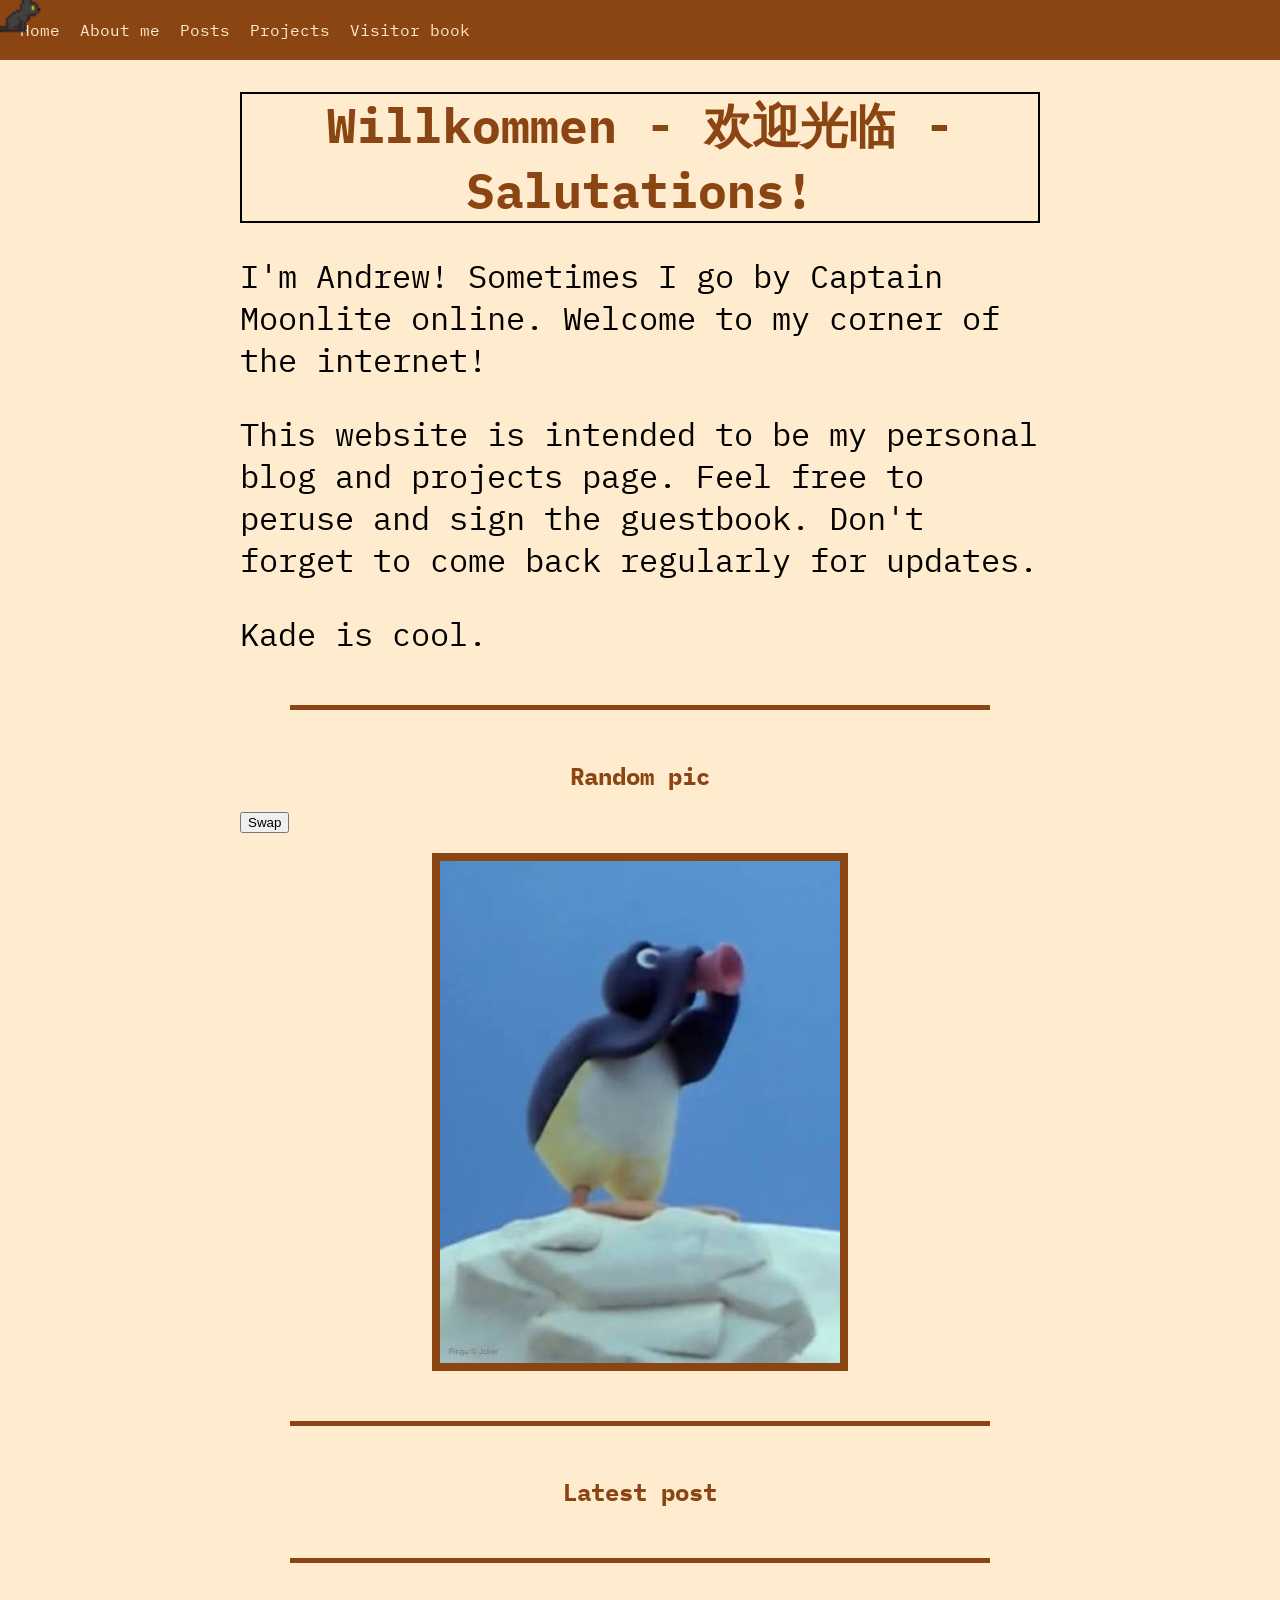
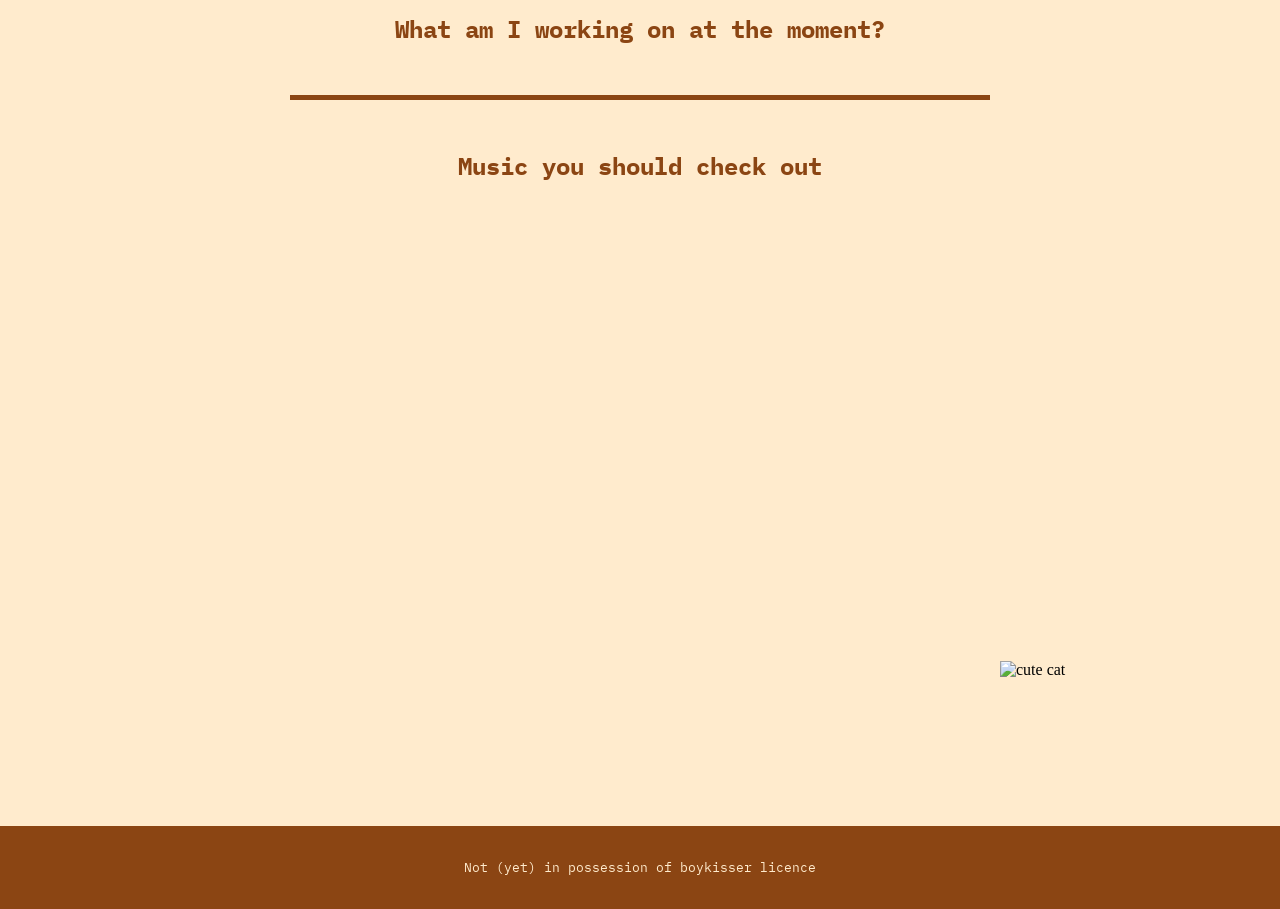
==== index.html @ 73f07436 "got mf to move" ====
<!DOCTYPE html>
<html lang = "en">

<head>
  <title>CML-blog</title>
  <link rel="stylesheet" href="style.css">
  <link rel="preconnect" href="https://fonts.googleapis.com">
  <link rel="preconnect" href="https://fonts.gstatic.com" crossorigin>
  <link href="https://fonts.googleapis.com/css2?family=IBM+Plex+Mono:ital,wght@0,100;0,200;0,300;0,400;0,500;0,600;0,700;1,100;1,200;1,300;1,400;1,500;1,600;1,700&display=swap" rel="stylesheet">
</head> 

<body>
  <header>
    <nav>
      <a href="index.html">Home</a>
      <a href="about.html">About me</a>
      <a href="posts.html">Posts</a>
      <a href="projects.html">Projects</a>
      <a href="visitors.html">Visitor book</a>
    </nav>
  </header>

  <main>
    <h1>Willkommen - 欢迎光临 - Salutations!</h1>

    <p>I'm Andrew! Sometimes I go by Captain Moonlite online. Welcome to my corner of the internet!</p>
    <p>This website is intended to be my personal blog and projects page. Feel free to peruse and sign the guestbook. Don't forget to come back regularly for updates.</p>
    <p>Kade is cool.</p>

    <hr>

    <h2>Random pic</h2>
    <button id="new-pic">Swap</button>
    <img id="random-image" alt="Random Pic" class="big_pic">
    

    <hr>

    <h2>Latest post</h2>

    <div id="cat" alt="hello there"></div>

    <hr>
    
    <h2>What am I working on at the moment?</h2>

    <hr>

    <h2>Music you should check out</h2>
    <iframe data-testid="embed-iframe" style="border-radius:12px" src="https://open.spotify.com/embed/track/08KTQSs3ickNki7FFTb6fY?utm_source=generator&theme=0&si=ThMgI2paSEKgRyddeyBaAw" width="100%" height="152" frameBorder="0" allowfullscreen="" allow="autoplay; clipboard-write; encrypted-media; fullscreen; picture-in-picture" loading="lazy"></iframe>
    <iframe data-testid="embed-iframe" style="border-radius:12px" src="https://open.spotify.com/embed/track/4L9JJmANzaojJeIjfNYqJA?utm_source=generator&theme=0&si=g-Iw7hSBRcuYt2fEe7fiDg" width="100%" height="152" frameBorder="0" allowfullscreen="" allow="autoplay; clipboard-write; encrypted-media; fullscreen; picture-in-picture" loading="lazy"></iframe>
    <iframe data-testid="embed-iframe" style="border-radius:12px" src="https://open.spotify.com/embed/track/3nCutjt9koruIX8363Dvpj?utm_source=generator&theme=0&si=XLEP5j4OSm6X9gjhLWJ27Q" width="100%" height="152" frameBorder="0" allowfullscreen="" allow="autoplay; clipboard-write; encrypted-media; fullscreen; picture-in-picture" loading="lazy"></iframe>
    <iframe data-testid="embed-iframe" style="border-radius:12px" src="https://open.spotify.com/embed/track/4WpmwEdc4RBos8W8icSSxW?utm_source=generator&theme=0&si=FU01-j-SR62F7uinLZ8wJA" width="100%" height="152" frameBorder="0" allowfullscreen="" allow="autoplay; clipboard-write; encrypted-media; fullscreen; picture-in-picture" loading="lazy"></iframe>

    <img id="test_cat" src="images/kade-pfp.jpeg" alt="cute cat">
  
  </main>

  <footer>
    <p>Not (yet) in possession of boykisser licence</p>
  </footer>
  
  <script src="script.js"></script>
  <script src="cat.js"></script>
</body>

</html>
---- style.css ----
:root {
    --background-colour: blanchedalmond;
    --text-colour-heading: #8b4513;
    --font-heading: "IBM Plex Mono", monospace;
}

body {
    background-color: var(--background-colour);
    margin: 0;
}

header {
    background-color: var(--text-colour-heading);
    padding: 20px;
}

nav {
    display: flex;
    gap: 20px;
}

nav a {
    color: var(--background-colour);
    text-decoration: none;
    font-family: var(--font-heading);
}

nav a:hover {
    color: black;
}

main {
    max-width: 800px;
    margin: 0 auto;
    padding: 0 100px;
}

hr {
    border: none;
    border-top: 5px solid var(--text-colour-heading);
    margin: 50px;
}

h1 {
    font-size: 3rem;
    color: var(--text-colour-heading);
    text-align: center;
    font-family: var(--font-heading);
    border: 2px solid black;
}

h2 {
    font-size: 1.5rem;
    color: var(--text-colour-heading);
    text-align: center;
    font-family: var(--font-heading);
}

p {
    font-size: 2rem;
    font-family: var(--font-heading);
}

ul {
    font-size: 1.5rem;
    font-family: var(--font-heading);
}

footer {
    text-align: center;
    background-color: var(--text-colour-heading);
    padding: 20px;
}

footer p {
    font-size: 0.8rem;
    color: var(--background-colour);
}

.big_pic {
    display: block;
    max-width: 400px;
    width: 100%;
    height: auto;
    margin: 20px auto;
    border: 8px solid var(--text-colour-heading);
}

#test_cat {
    position: fixed;
    width: 80px;
    pointer-events: none;
    transform: translate(-50%, -50%);
}

#cat {
    position: fixed;

    width: 32px;
    height: 32px;
    background-image: url(images/cat_frames/black_2.png);
    background-repeat: no-repeat;
    
    transform: scale(2);

    pointer-events: none;
}
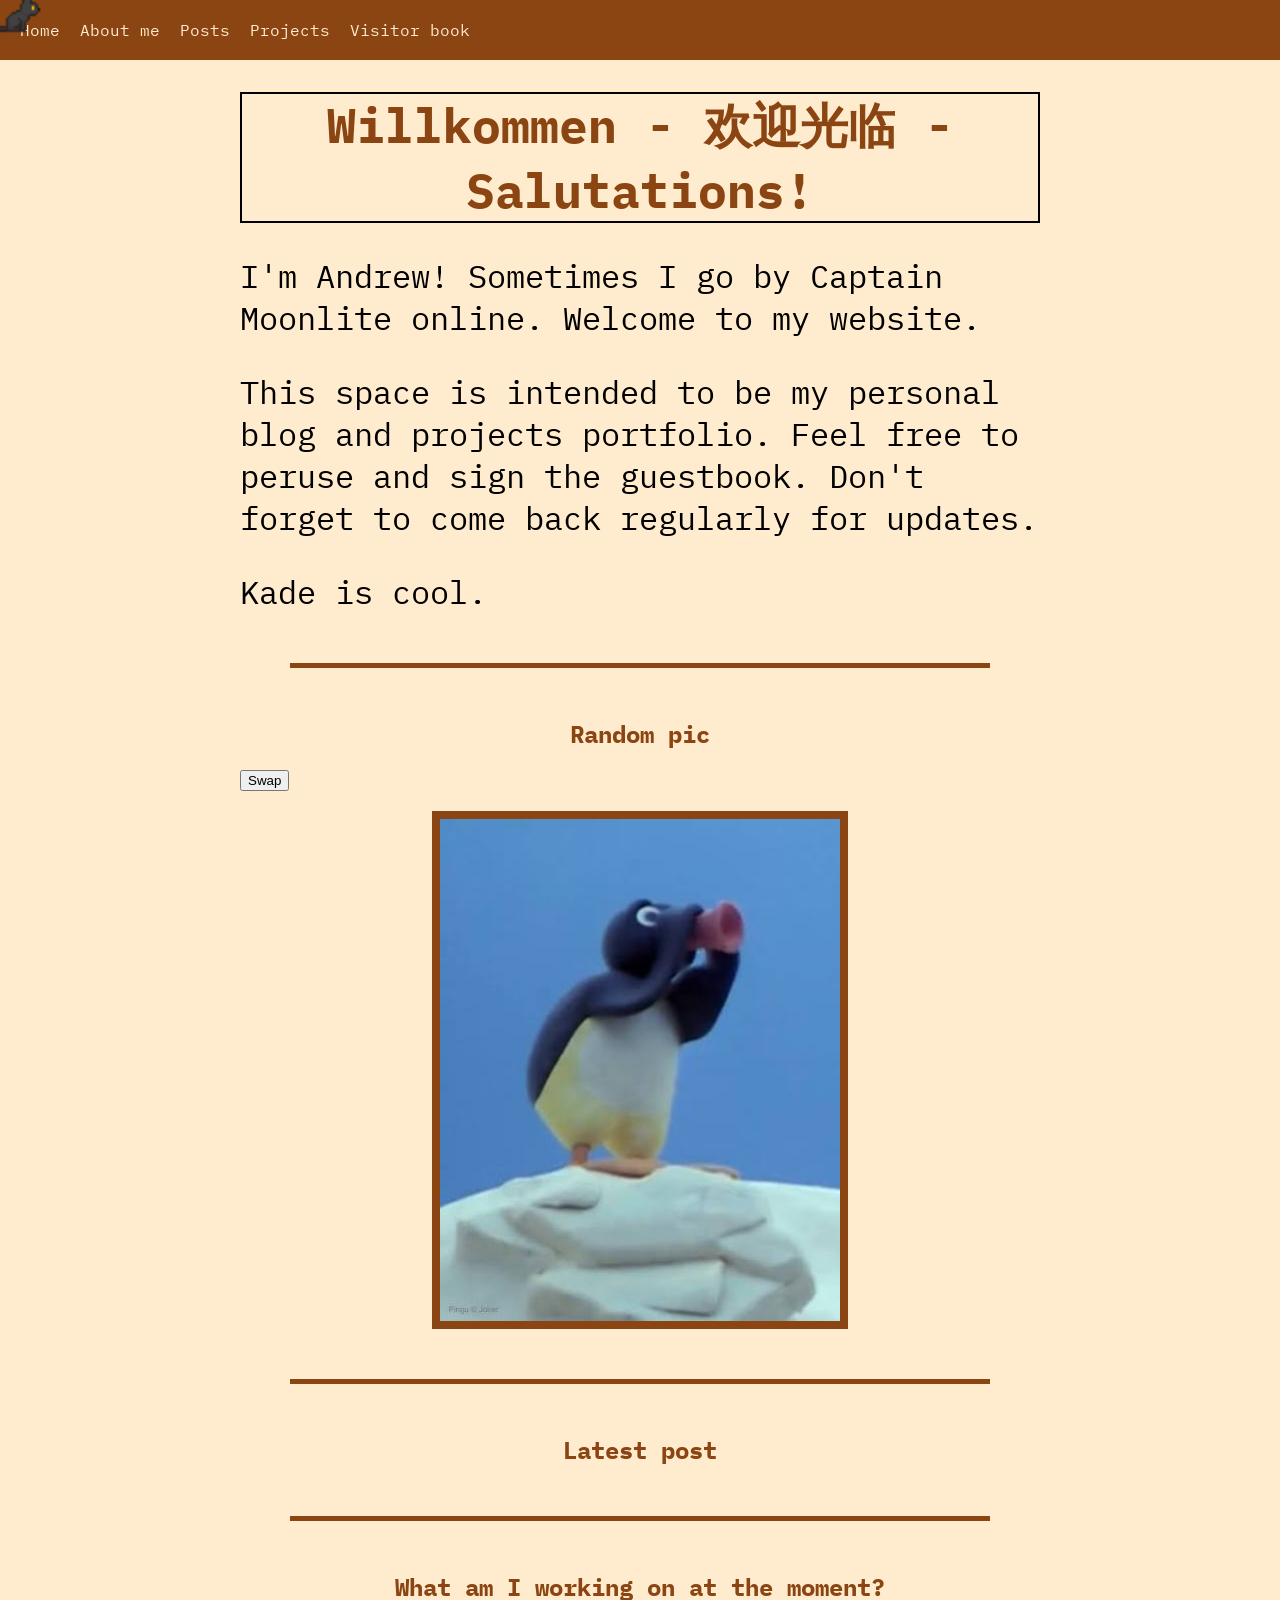
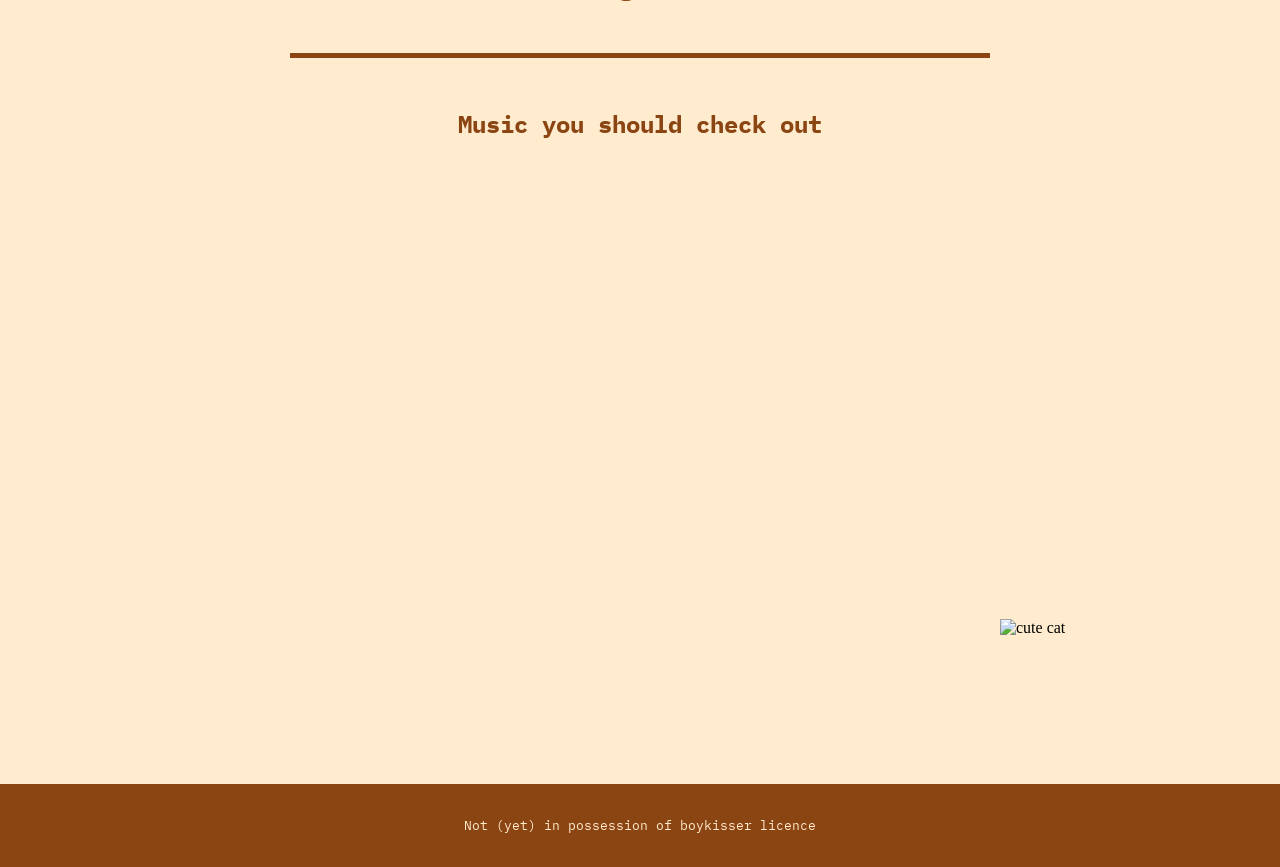
==== commit 3a6a0f1c: "added more random pics" ====
--- a/index.html
+++ b/index.html
@@ -23,8 +23,8 @@
   <main>
     <h1>Willkommen - 欢迎光临 - Salutations!</h1>
 
-    <p>I'm Andrew! Sometimes I go by Captain Moonlite online. Welcome to my corner of the internet!</p>
-    <p>This website is intended to be my personal blog and projects page. Feel free to peruse and sign the guestbook. Don't forget to come back regularly for updates.</p>
+    <p>I'm Andrew! Sometimes I go by Captain Moonlite online. Welcome to my website.</p>
+    <p>This space is intended to be my personal blog and projects portfolio. Feel free to peruse and sign the guestbook. Don't forget to come back regularly for updates.</p>
     <p>Kade is cool.</p>
 
     <hr>
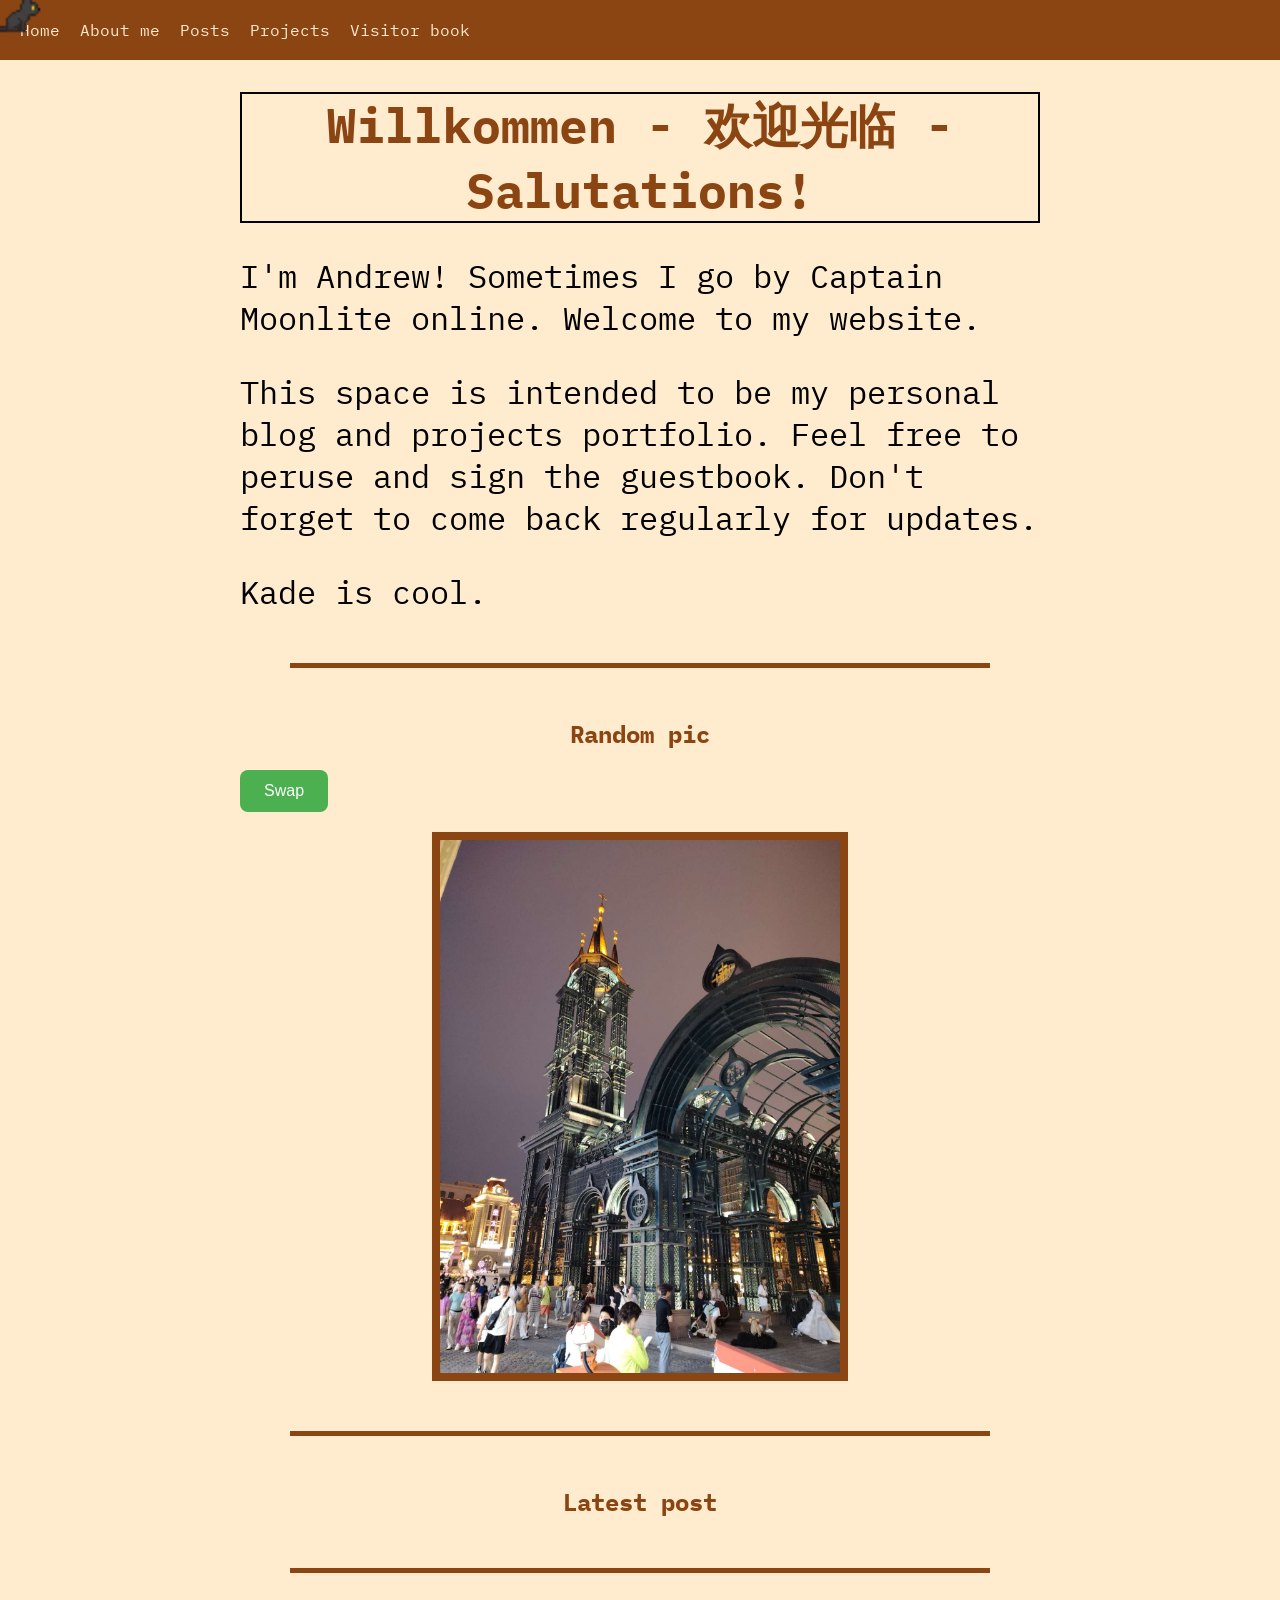
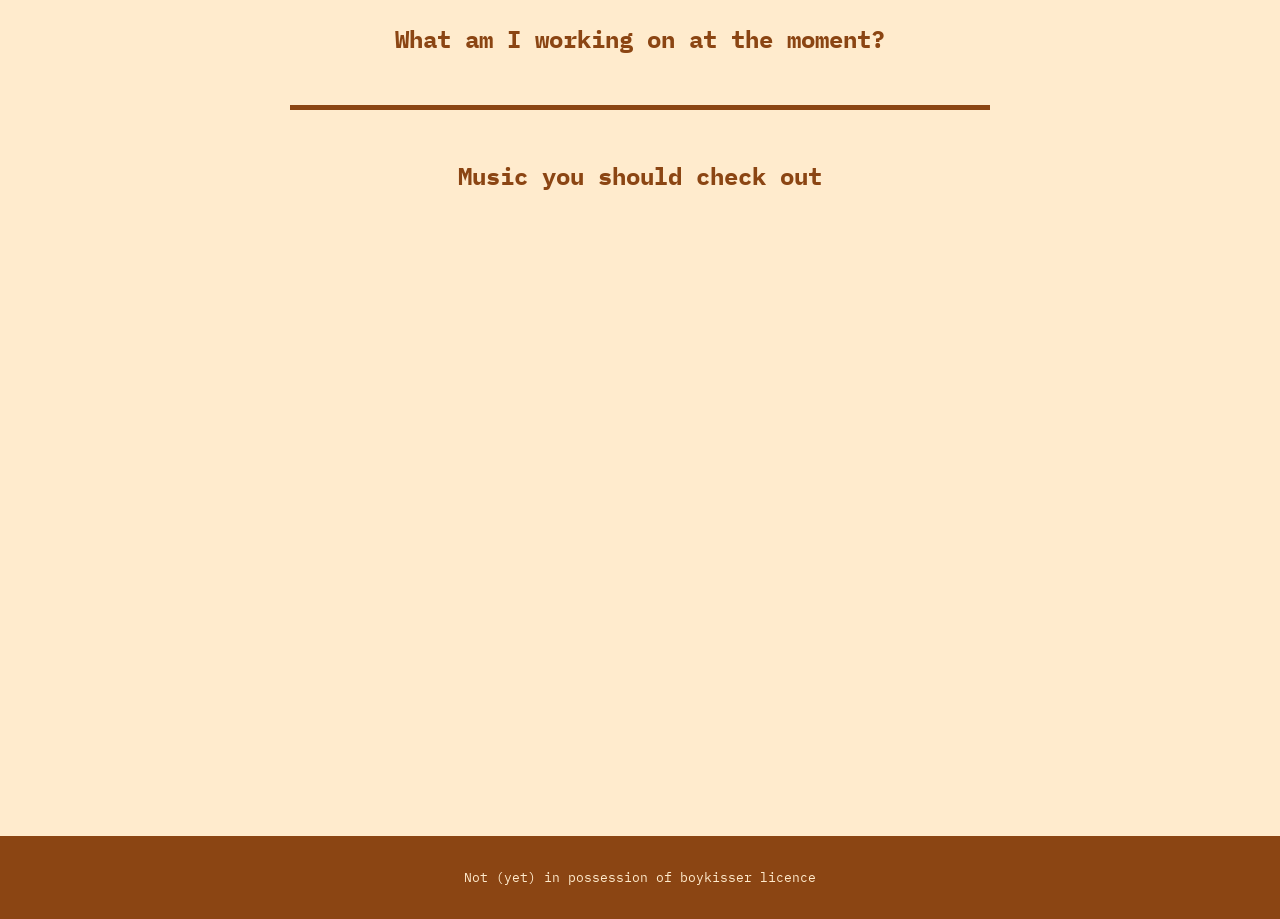
==== commit 7c4d507e: "meoww mrrp" ====
--- a/index.html
+++ b/index.html
@@ -30,15 +30,12 @@
     <hr>
 
     <h2>Random pic</h2>
-    <button id="new-pic">Swap</button>
+    <button id="new-pic" class="btn">Swap</button>
     <img id="random-image" alt="Random Pic" class="big_pic">
-    
 
     <hr>
 
     <h2>Latest post</h2>
-
-    <div id="cat" alt="hello there"></div>
 
     <hr>
     
@@ -51,14 +48,14 @@
     <iframe data-testid="embed-iframe" style="border-radius:12px" src="https://open.spotify.com/embed/track/4L9JJmANzaojJeIjfNYqJA?utm_source=generator&theme=0&si=g-Iw7hSBRcuYt2fEe7fiDg" width="100%" height="152" frameBorder="0" allowfullscreen="" allow="autoplay; clipboard-write; encrypted-media; fullscreen; picture-in-picture" loading="lazy"></iframe>
     <iframe data-testid="embed-iframe" style="border-radius:12px" src="https://open.spotify.com/embed/track/3nCutjt9koruIX8363Dvpj?utm_source=generator&theme=0&si=XLEP5j4OSm6X9gjhLWJ27Q" width="100%" height="152" frameBorder="0" allowfullscreen="" allow="autoplay; clipboard-write; encrypted-media; fullscreen; picture-in-picture" loading="lazy"></iframe>
     <iframe data-testid="embed-iframe" style="border-radius:12px" src="https://open.spotify.com/embed/track/4WpmwEdc4RBos8W8icSSxW?utm_source=generator&theme=0&si=FU01-j-SR62F7uinLZ8wJA" width="100%" height="152" frameBorder="0" allowfullscreen="" allow="autoplay; clipboard-write; encrypted-media; fullscreen; picture-in-picture" loading="lazy"></iframe>
-
-    <img id="test_cat" src="images/kade-pfp.jpeg" alt="cute cat">
   
   </main>
 
   <footer>
     <p>Not (yet) in possession of boykisser licence</p>
   </footer>
+
+  <div id="cat" alt="hello there"></div>
   
   <script src="script.js"></script>
   <script src="cat.js"></script>
--- a/style.css
+++ b/style.css
@@ -77,6 +77,25 @@
     color: var(--background-colour);
 }
 
+.btn {
+  background-color: #4CAF50; /* Green background */
+  color: white;              /* White text */
+  padding: 12px 24px;        /* Space inside the button */
+  border: none;              /* Remove border */
+  border-radius: 8px;        /* Rounded corners */
+  font-size: 16px;
+  cursor: pointer;           /* Hand cursor on hover */
+  transition: background-color 0.3s ease;
+}
+
+.btn:hover {
+  background-color: #45a049; /* Darker green on hover */
+}
+
+.btn:active {
+  transform: scale(0.98);    /* Slight press effect */
+}
+
 .big_pic {
     display: block;
     max-width: 400px;
@@ -100,7 +119,7 @@
     height: 32px;
     background-image: url(images/cat_frames/black_2.png);
     background-repeat: no-repeat;
-    
+
     transform: scale(2);
 
     pointer-events: none;
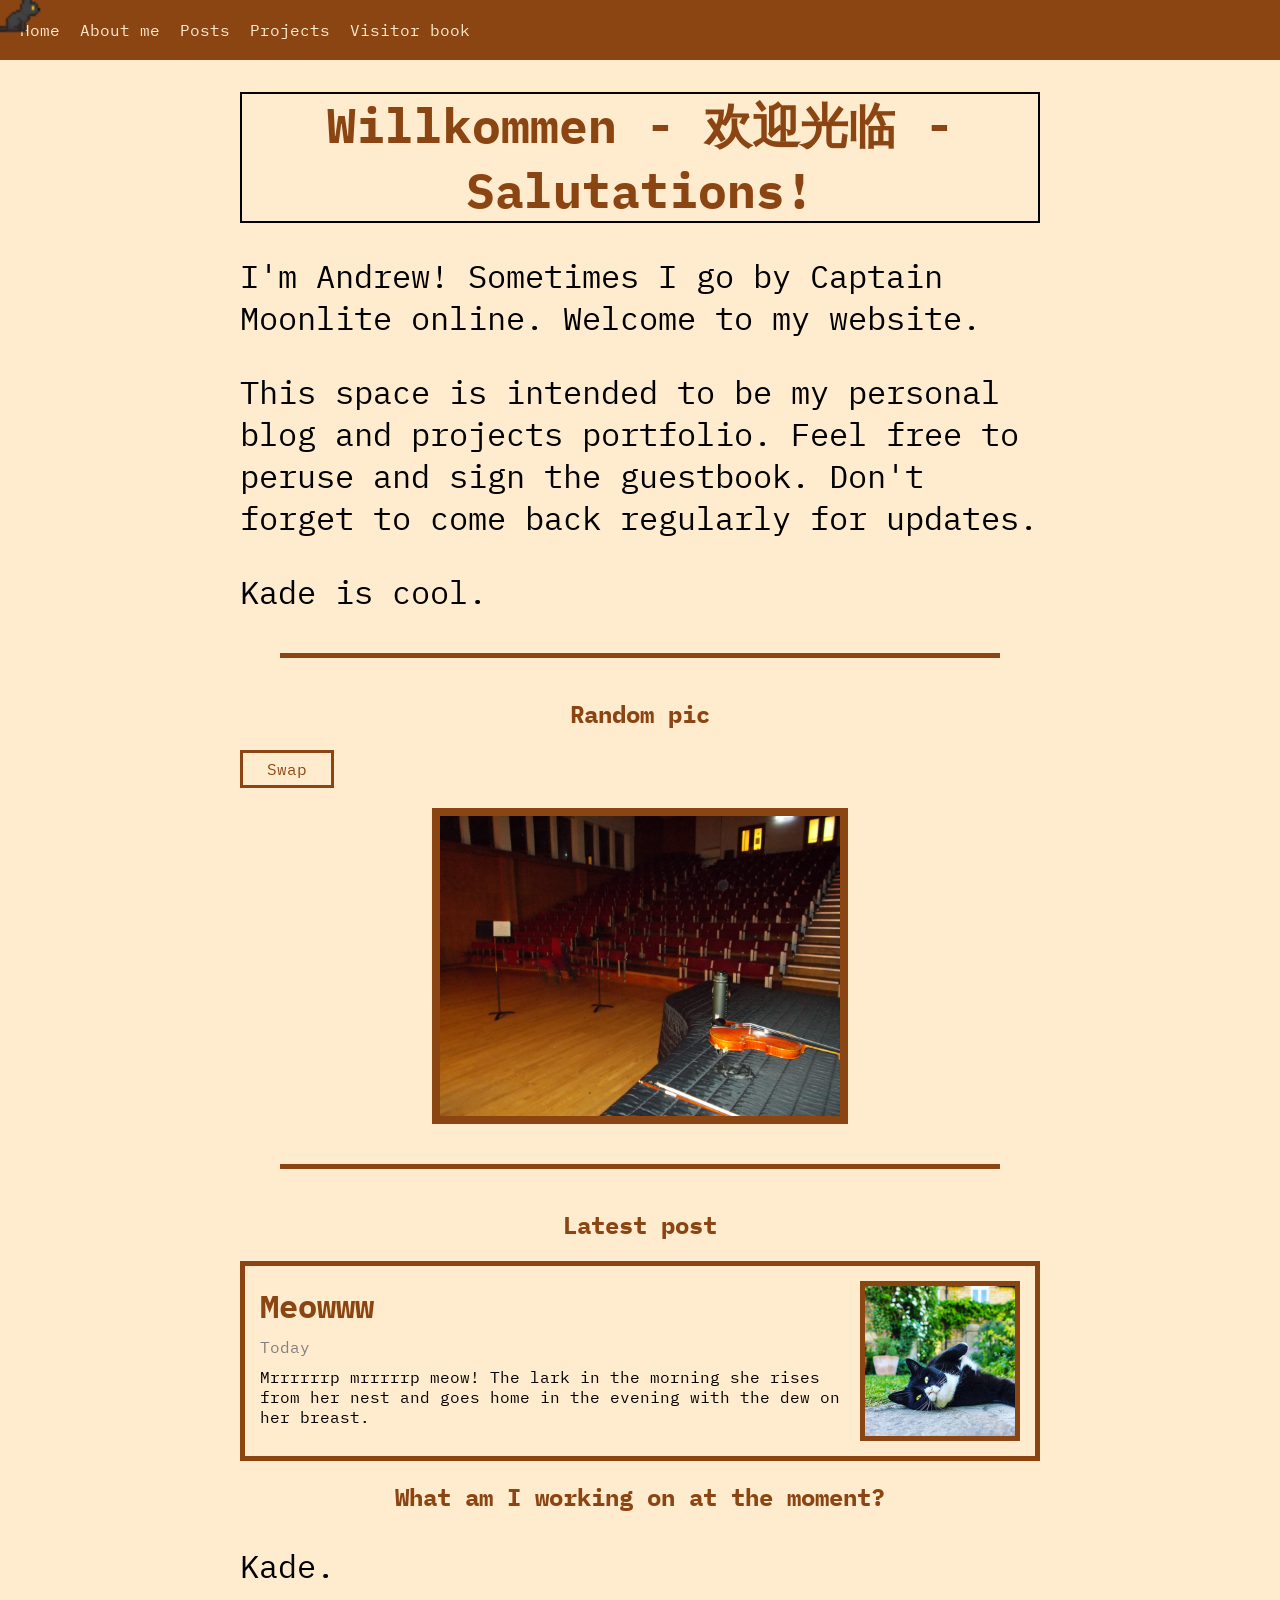
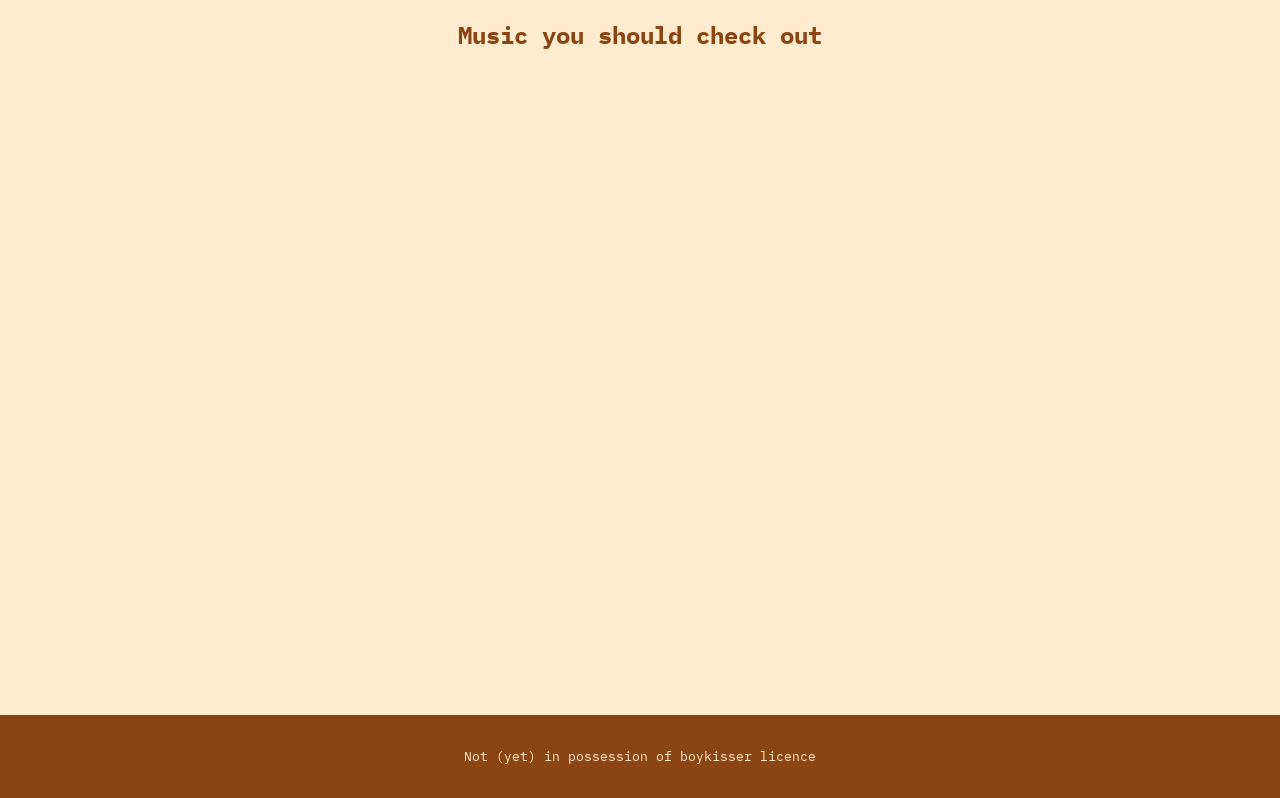
==== commit a1a138d4: "mrrrrp did loads of stuff" ====
--- a/index.html
+++ b/index.html
@@ -37,11 +37,17 @@
 
     <h2>Latest post</h2>
 
-    <hr>
+    <a href="https://www.youtube.com/watch?v=xvFZjo5PgG0" class="post-thumbnail">
+      <div>
+          <h2>Meowww</h2>
+          <p class="date">Today</p>
+          <p>Mrrrrrrp mrrrrrp meow! The lark in the morning she rises from her nest and goes home in the evening with the dew on her breast.</p>
+      </div>
+      <img src="images/thumbnails/image.png" alt="mrrp">
+    </a>
     
     <h2>What am I working on at the moment?</h2>
-
-    <hr>
+    <p>Kade.</p>
 
     <h2>Music you should check out</h2>
     <iframe data-testid="embed-iframe" style="border-radius:12px" src="https://open.spotify.com/embed/track/08KTQSs3ickNki7FFTb6fY?utm_source=generator&theme=0&si=ThMgI2paSEKgRyddeyBaAw" width="100%" height="152" frameBorder="0" allowfullscreen="" allow="autoplay; clipboard-write; encrypted-media; fullscreen; picture-in-picture" loading="lazy"></iframe>
--- a/style.css
+++ b/style.css
@@ -1,16 +1,17 @@
 :root {
-    --background-colour: blanchedalmond;
-    --text-colour-heading: #8b4513;
+    --colour-background: blanchedalmond;
+    --colour-highlight: #8b4513;
+    --colour-select: mediumseagreen;
     --font-heading: "IBM Plex Mono", monospace;
 }
 
 body {
-    background-color: var(--background-colour);
+    background-color: var(--colour-background);
     margin: 0;
 }
 
 header {
-    background-color: var(--text-colour-heading);
+    background-color: var(--colour-highlight);
     padding: 20px;
 }
 
@@ -20,13 +21,13 @@
 }
 
 nav a {
-    color: var(--background-colour);
+    color: var(--colour-background);
     text-decoration: none;
     font-family: var(--font-heading);
 }
 
 nav a:hover {
-    color: black;
+    color: var(--colour-select);
 }
 
 main {
@@ -37,13 +38,13 @@
 
 hr {
     border: none;
-    border-top: 5px solid var(--text-colour-heading);
-    margin: 50px;
+    border-top: 5px solid var(--colour-highlight);
+    margin: 40px;
 }
 
 h1 {
     font-size: 3rem;
-    color: var(--text-colour-heading);
+    color: var(--colour-highlight);
     text-align: center;
     font-family: var(--font-heading);
     border: 2px solid black;
@@ -51,9 +52,10 @@
 
 h2 {
     font-size: 1.5rem;
-    color: var(--text-colour-heading);
+    color: var(--colour-highlight);
     text-align: center;
     font-family: var(--font-heading);
+    margin-bottom: 20px;
 }
 
 p {
@@ -68,32 +70,33 @@
 
 footer {
     text-align: center;
-    background-color: var(--text-colour-heading);
+    background-color: var(--colour-highlight);
     padding: 20px;
+    margin-top: 20px;
 }
 
 footer p {
     font-size: 0.8rem;
-    color: var(--background-colour);
+    color: var(--colour-background);
 }
 
 .btn {
-  background-color: #4CAF50; /* Green background */
-  color: white;              /* White text */
-  padding: 12px 24px;        /* Space inside the button */
-  border: none;              /* Remove border */
-  border-radius: 8px;        /* Rounded corners */
-  font-size: 16px;
-  cursor: pointer;           /* Hand cursor on hover */
-  transition: background-color 0.3s ease;
+    background-color: var(--colour-background);
+    color: var(--colour-highlight);
+    padding: 6px 24px;
+    border: 3px solid var(--colour-highlight);
+    font-size: 16px;
+    font-family: var(--font-heading);
+    cursor: pointer;
+    transition: background-color 0.3s ease;
 }
 
 .btn:hover {
-  background-color: #45a049; /* Darker green on hover */
+  background-color: var(--colour-select);
 }
 
 .btn:active {
-  transform: scale(0.98);    /* Slight press effect */
+  transform: scale(0.98);
 }
 
 .big_pic {
@@ -102,14 +105,7 @@
     width: 100%;
     height: auto;
     margin: 20px auto;
-    border: 8px solid var(--text-colour-heading);
-}
-
-#test_cat {
-    position: fixed;
-    width: 80px;
-    pointer-events: none;
-    transform: translate(-50%, -50%);
+    border: 8px solid var(--colour-highlight);
 }
 
 #cat {
@@ -123,4 +119,41 @@
     transform: scale(2);
 
     pointer-events: none;
+}
+
+.post-thumbnail {
+    display: flex;
+    align-items: center;
+    justify-content: space-between;
+
+    border: 5px solid var(--colour-highlight);
+    padding: 15px;
+    margin-bottom: 15px;
+
+    text-decoration: none;
+}
+
+.post-thumbnail img {
+    width: 150px;
+    height: 150px;
+    object-fit: cover;
+
+    border: 5px solid var(--colour-highlight);
+}
+
+.post-thumbnail h2 {
+    font-size: 2rem;
+    text-align: left;
+    margin: 0px;
+}
+
+.post-thumbnail p {
+    font-size: 1rem;
+    color: #000;
+    margin: 10px 0 10px 0;
+}
+
+.post-thumbnail .date {
+    font-size: 1rem;
+    color: gray;
 }
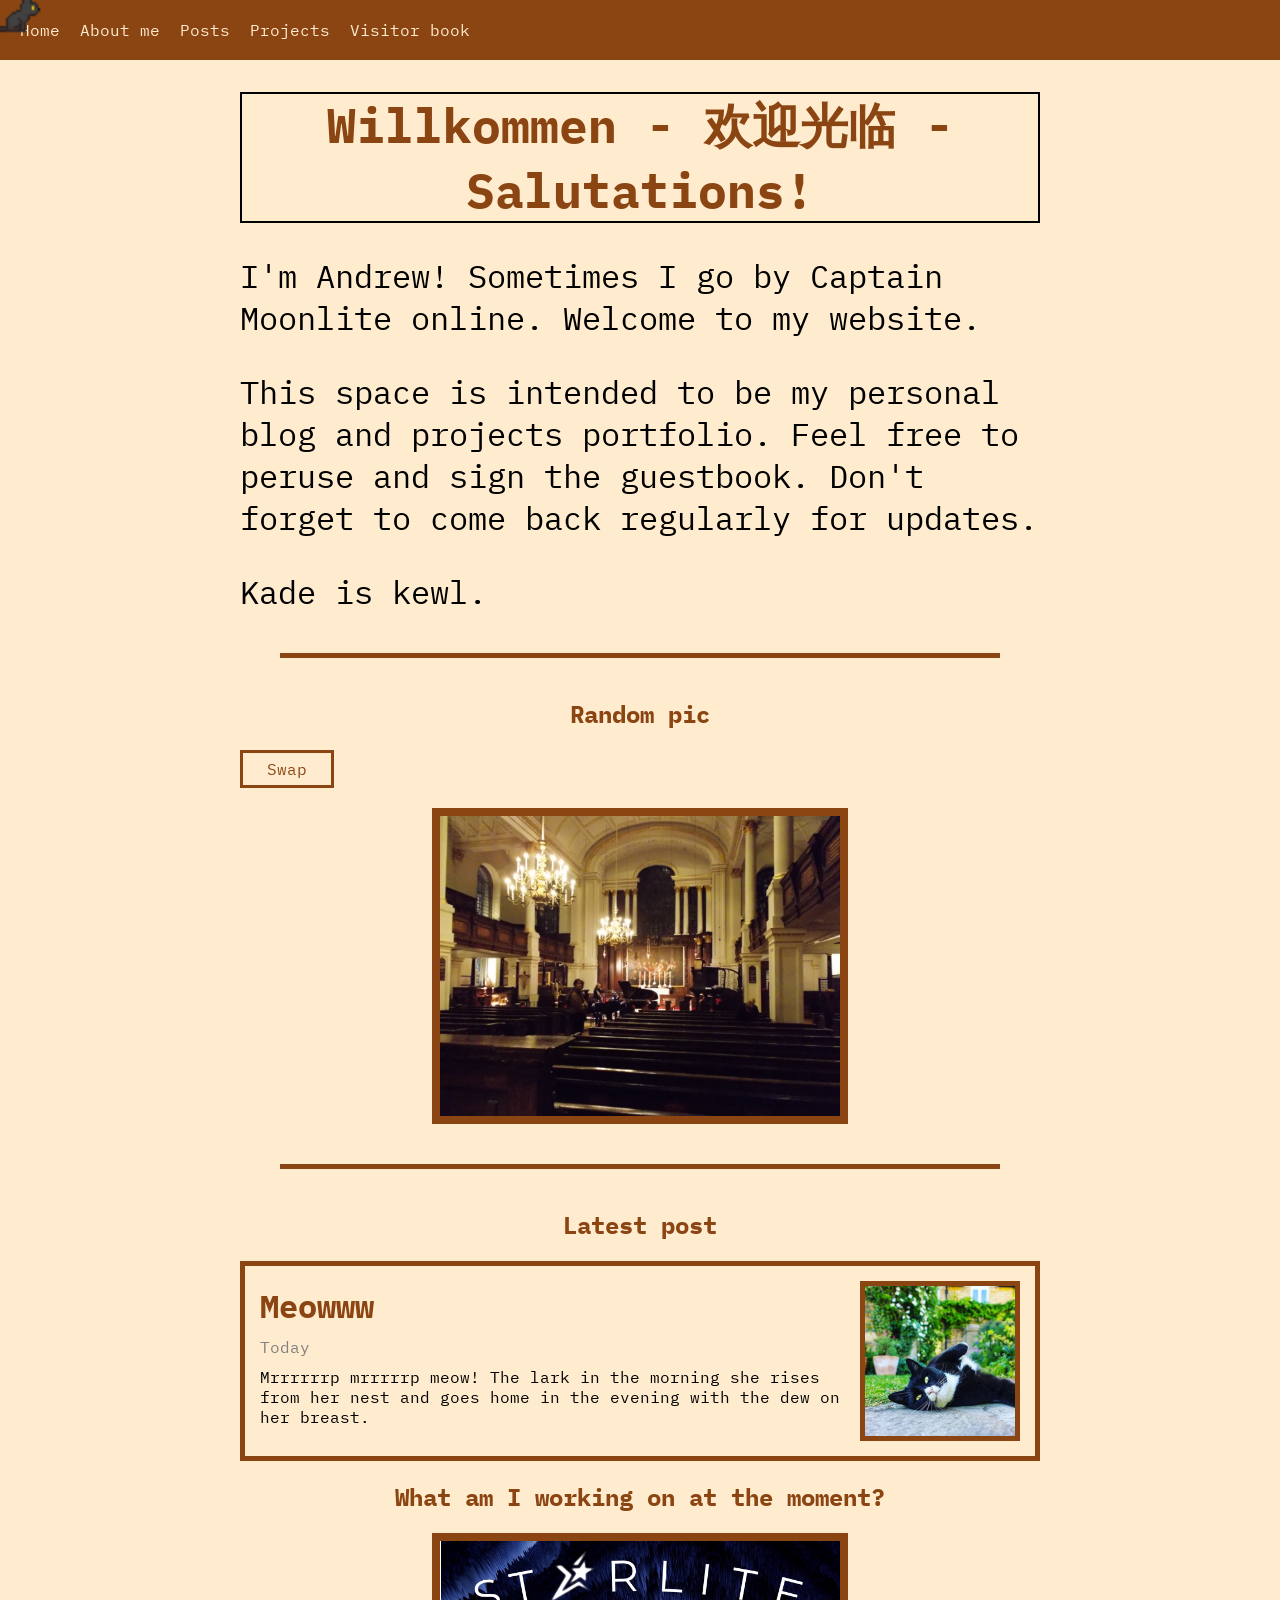
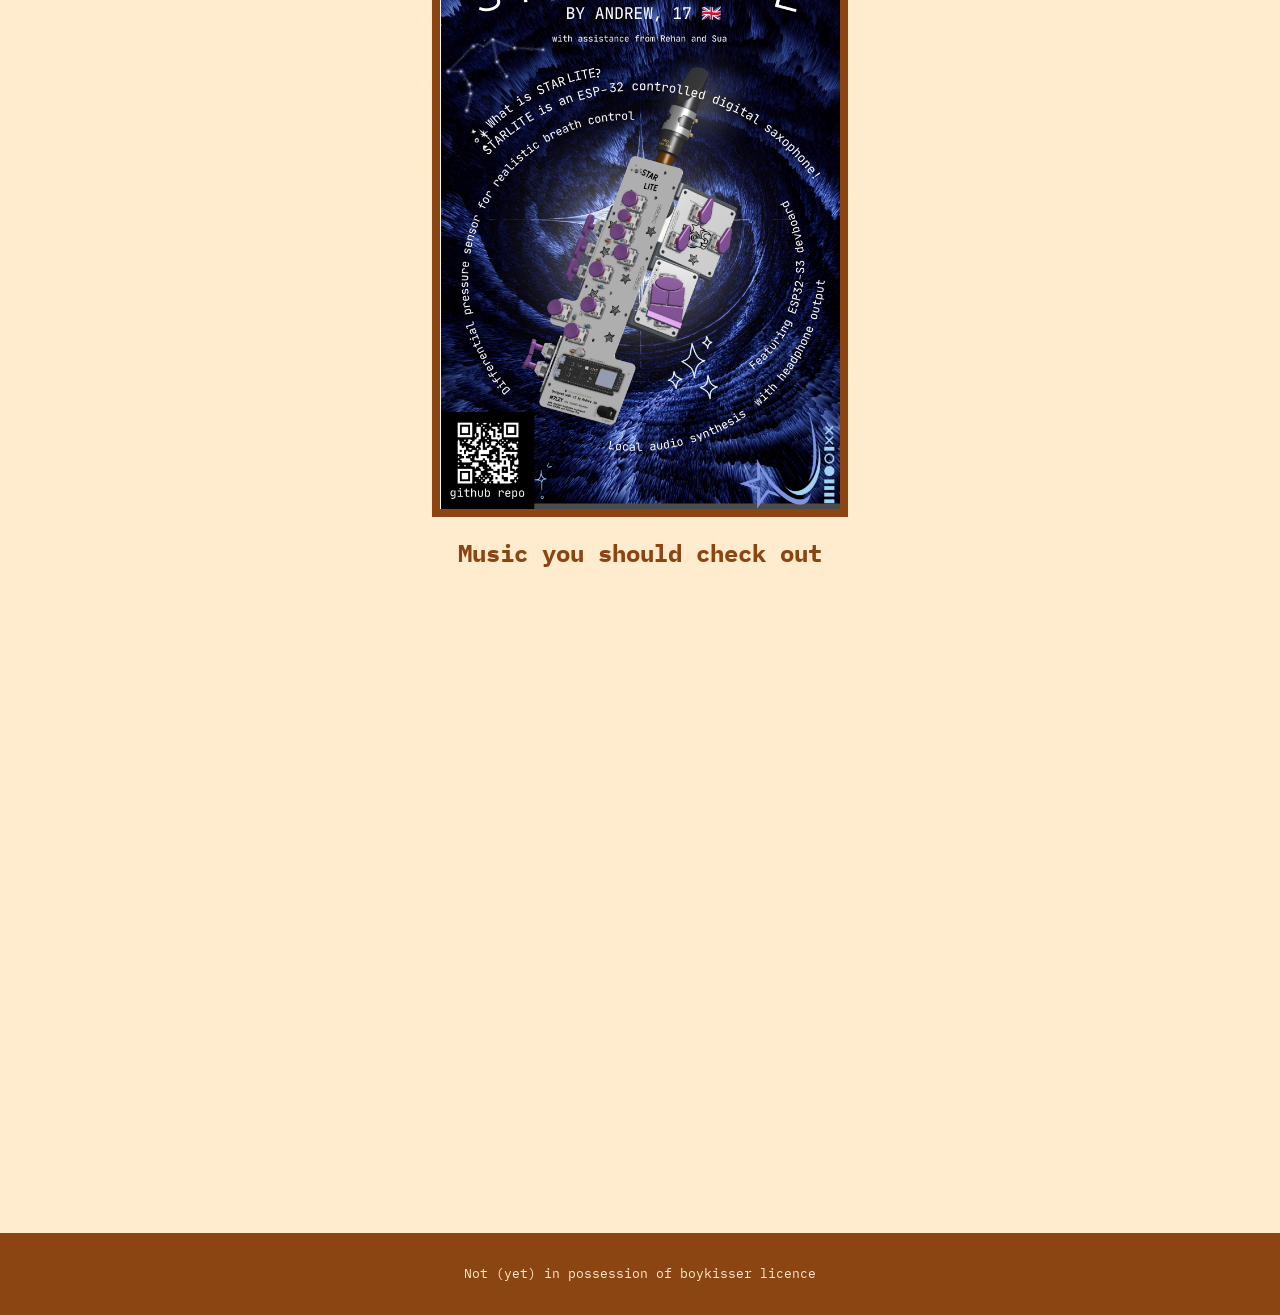
==== commit 0d318763: "very important spelling fix;)" ====
--- a/index.html
+++ b/index.html
@@ -25,7 +25,7 @@
 
     <p>I'm Andrew! Sometimes I go by Captain Moonlite online. Welcome to my website.</p>
     <p>This space is intended to be my personal blog and projects portfolio. Feel free to peruse and sign the guestbook. Don't forget to come back regularly for updates.</p>
-    <p>Kade is cool.</p>
+    <p>Kade is kewl.</p>
 
     <hr>
 
@@ -43,11 +43,11 @@
           <p class="date">Today</p>
           <p>Mrrrrrrp mrrrrrp meow! The lark in the morning she rises from her nest and goes home in the evening with the dew on her breast.</p>
       </div>
-      <img src="images/thumbnails/image.png" alt="mrrp">
+      <img src="images/thumbnails/miau.png" alt="mrrp">
     </a>
     
     <h2>What am I working on at the moment?</h2>
-    <p>Kade.</p>
+    <img src="images/starlite_zine.png" class="big_pic">
 
     <h2>Music you should check out</h2>
     <iframe data-testid="embed-iframe" style="border-radius:12px" src="https://open.spotify.com/embed/track/08KTQSs3ickNki7FFTb6fY?utm_source=generator&theme=0&si=ThMgI2paSEKgRyddeyBaAw" width="100%" height="152" frameBorder="0" allowfullscreen="" allow="autoplay; clipboard-write; encrypted-media; fullscreen; picture-in-picture" loading="lazy"></iframe>
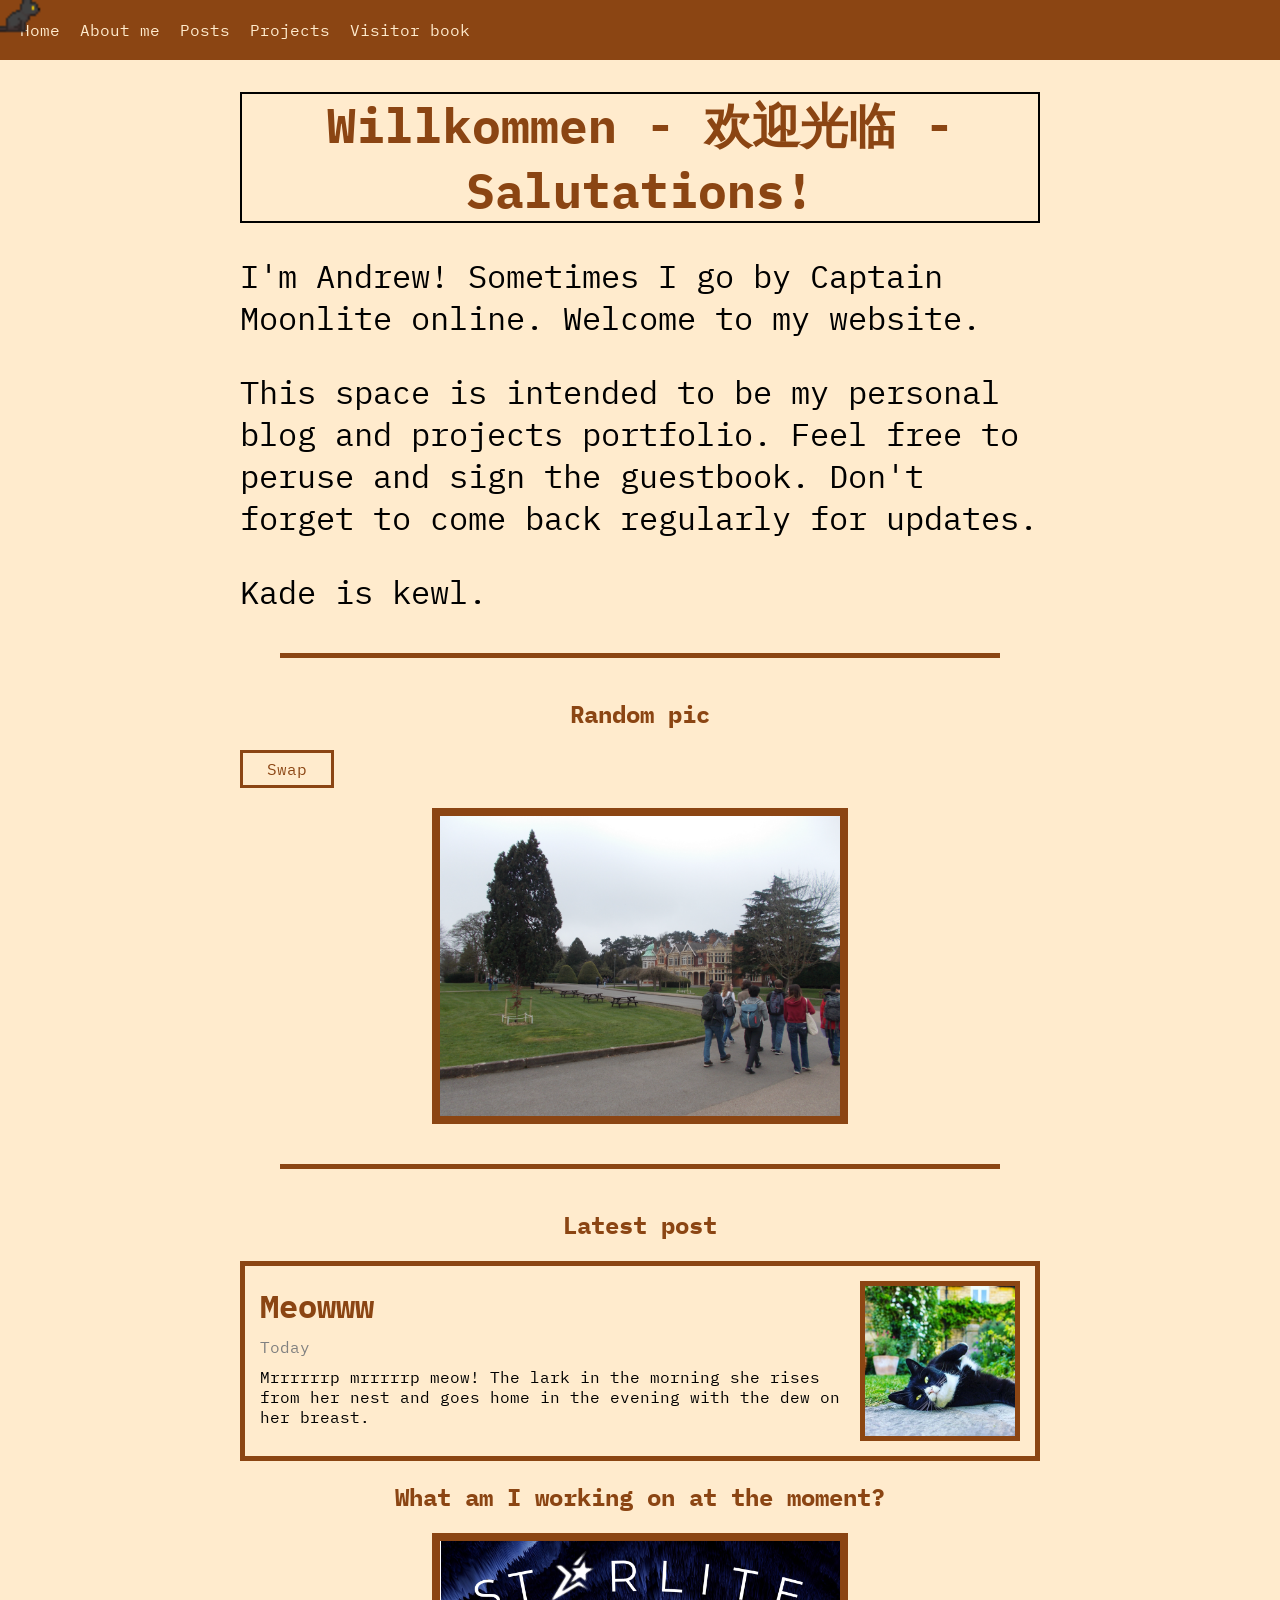
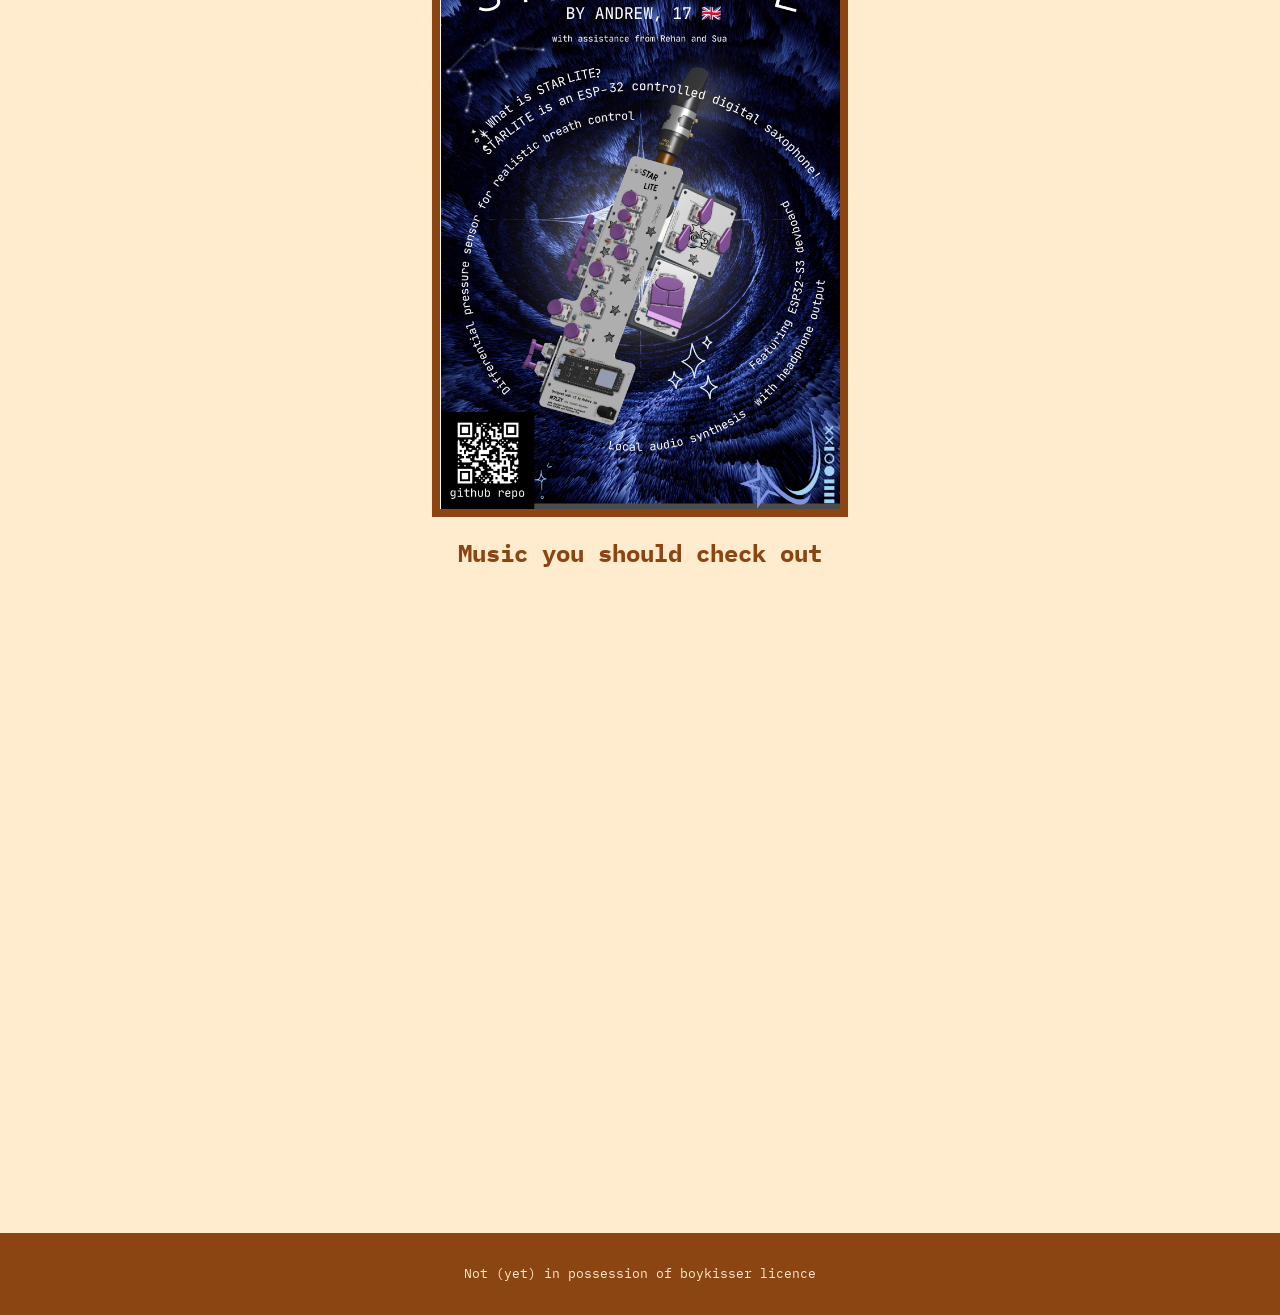
==== commit bb66cf6b: "change language to en" ====
--- a/index.html
+++ b/index.html
@@ -1,5 +1,5 @@
 <!DOCTYPE html>
-<html lang = "en">
+<html lang="en">
 
 <head>
   <title>CML-blog</title>
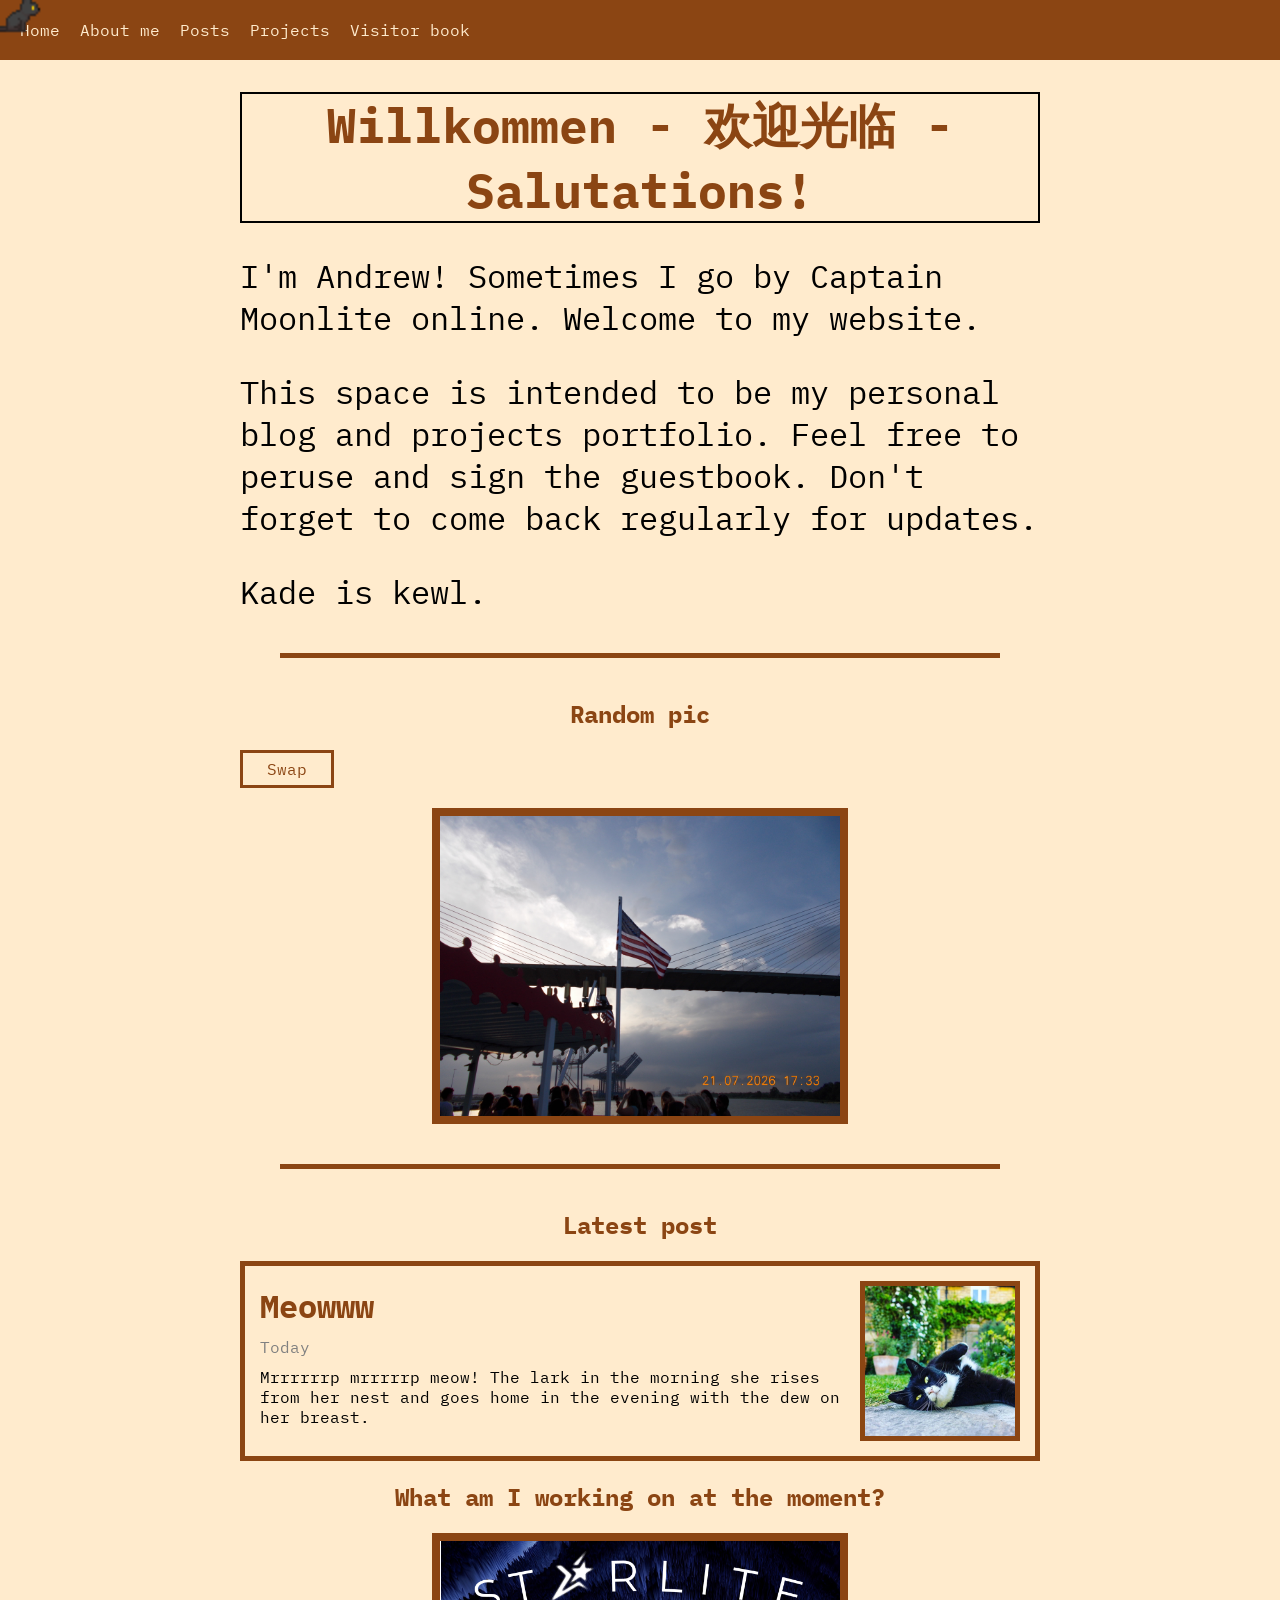
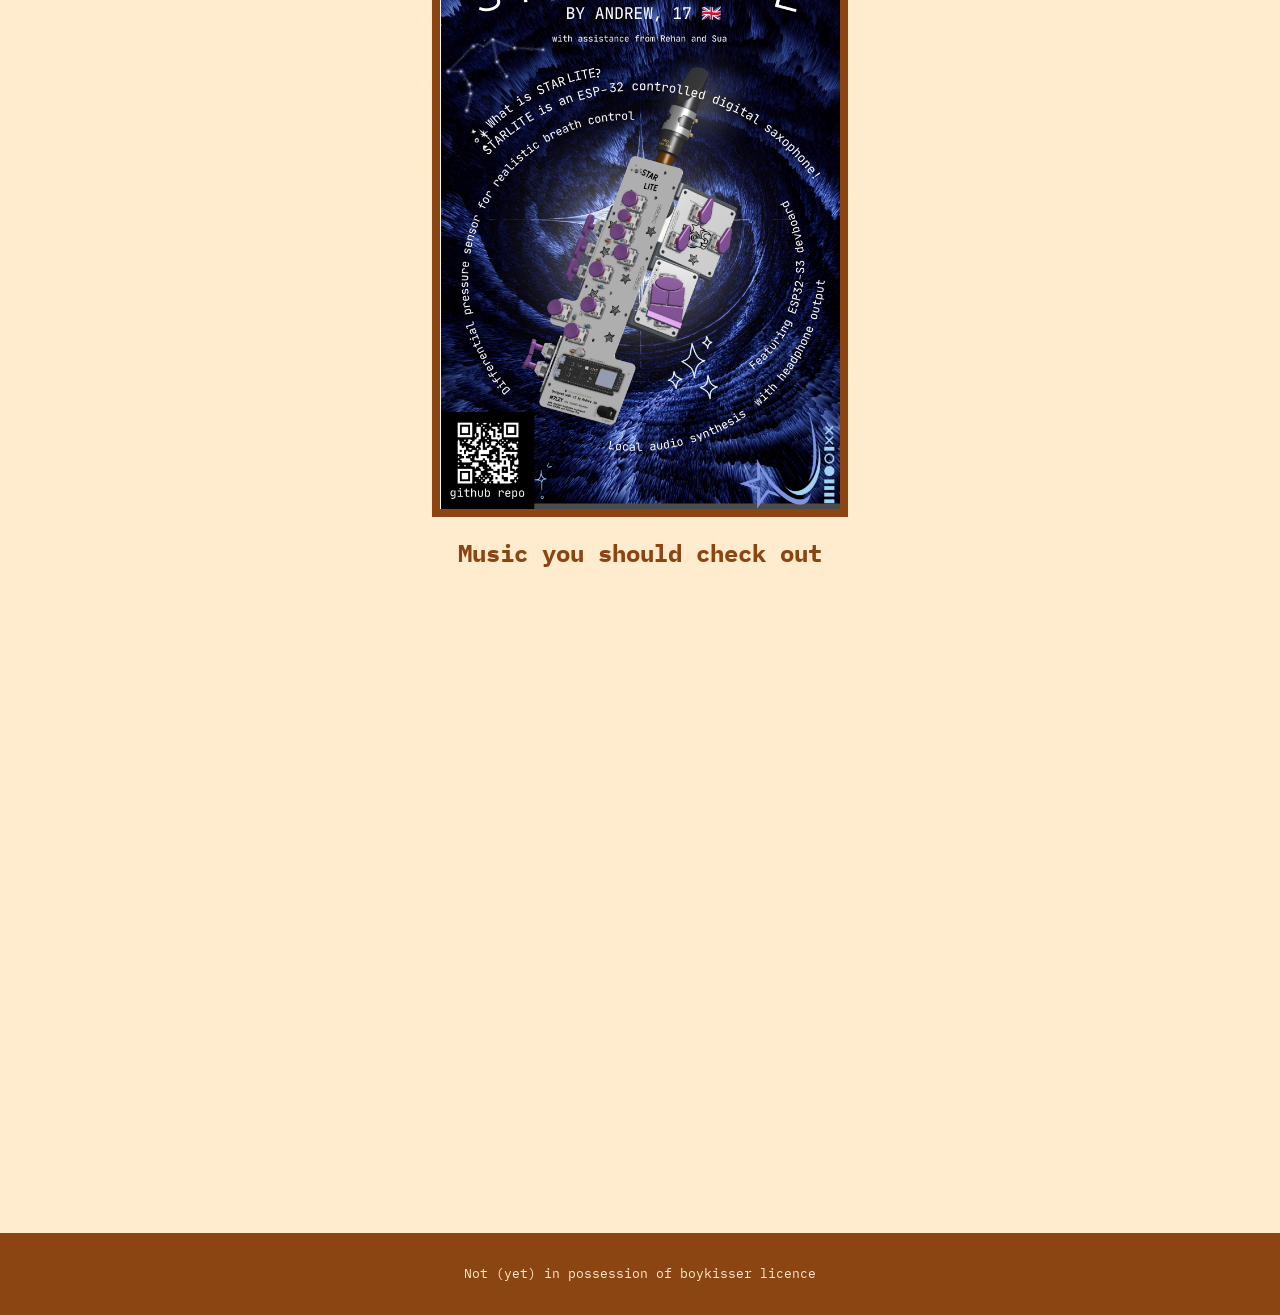
==== commit aab4fc2b: "hosting my own fonts" ====
--- a/index.html
+++ b/index.html
@@ -4,10 +4,8 @@
 <head>
   <title>CML-blog</title>
   <link rel="stylesheet" href="style.css">
-  <link rel="preconnect" href="https://fonts.googleapis.com">
-  <link rel="preconnect" href="https://fonts.gstatic.com" crossorigin>
-  <link href="https://fonts.googleapis.com/css2?family=IBM+Plex+Mono:ital,wght@0,100;0,200;0,300;0,400;0,500;0,600;0,700;1,100;1,200;1,300;1,400;1,500;1,600;1,700&display=swap" rel="stylesheet">
-</head> 
+
+  </head> 
 
 <body>
   <header>
--- a/style.css
+++ b/style.css
@@ -3,6 +3,20 @@
     --colour-highlight: #8b4513;
     --colour-select: mediumseagreen;
     --font-heading: "IBM Plex Mono", monospace;
+}
+
+@font-face {
+    font-family: "IBM Plex Mono";
+    src: url("fonts/IBM_Plex_Mono/IBMPlexMono-Regular.ttf") format("truetype");
+    font-weight: 400;
+    font-style: normal;
+}
+
+@font-face {
+    font-family: "IBM Plex Mono";
+    src: url("fonts/IBM_Plex_Mono/IBMPlexMono-Bold.ttf") format("truetype");
+    font-weight: 700;
+    font-style: normal;
 }
 
 body {
@@ -44,17 +58,19 @@
 
 h1 {
     font-size: 3rem;
+    font-family: var(--font-heading);
+
     color: var(--colour-highlight);
     text-align: center;
-    font-family: var(--font-heading);
     border: 2px solid black;
 }
 
 h2 {
     font-size: 1.5rem;
+    font-family: var(--font-heading);
+    
     color: var(--colour-highlight);
     text-align: center;
-    font-family: var(--font-heading);
     margin-bottom: 20px;
 }
 
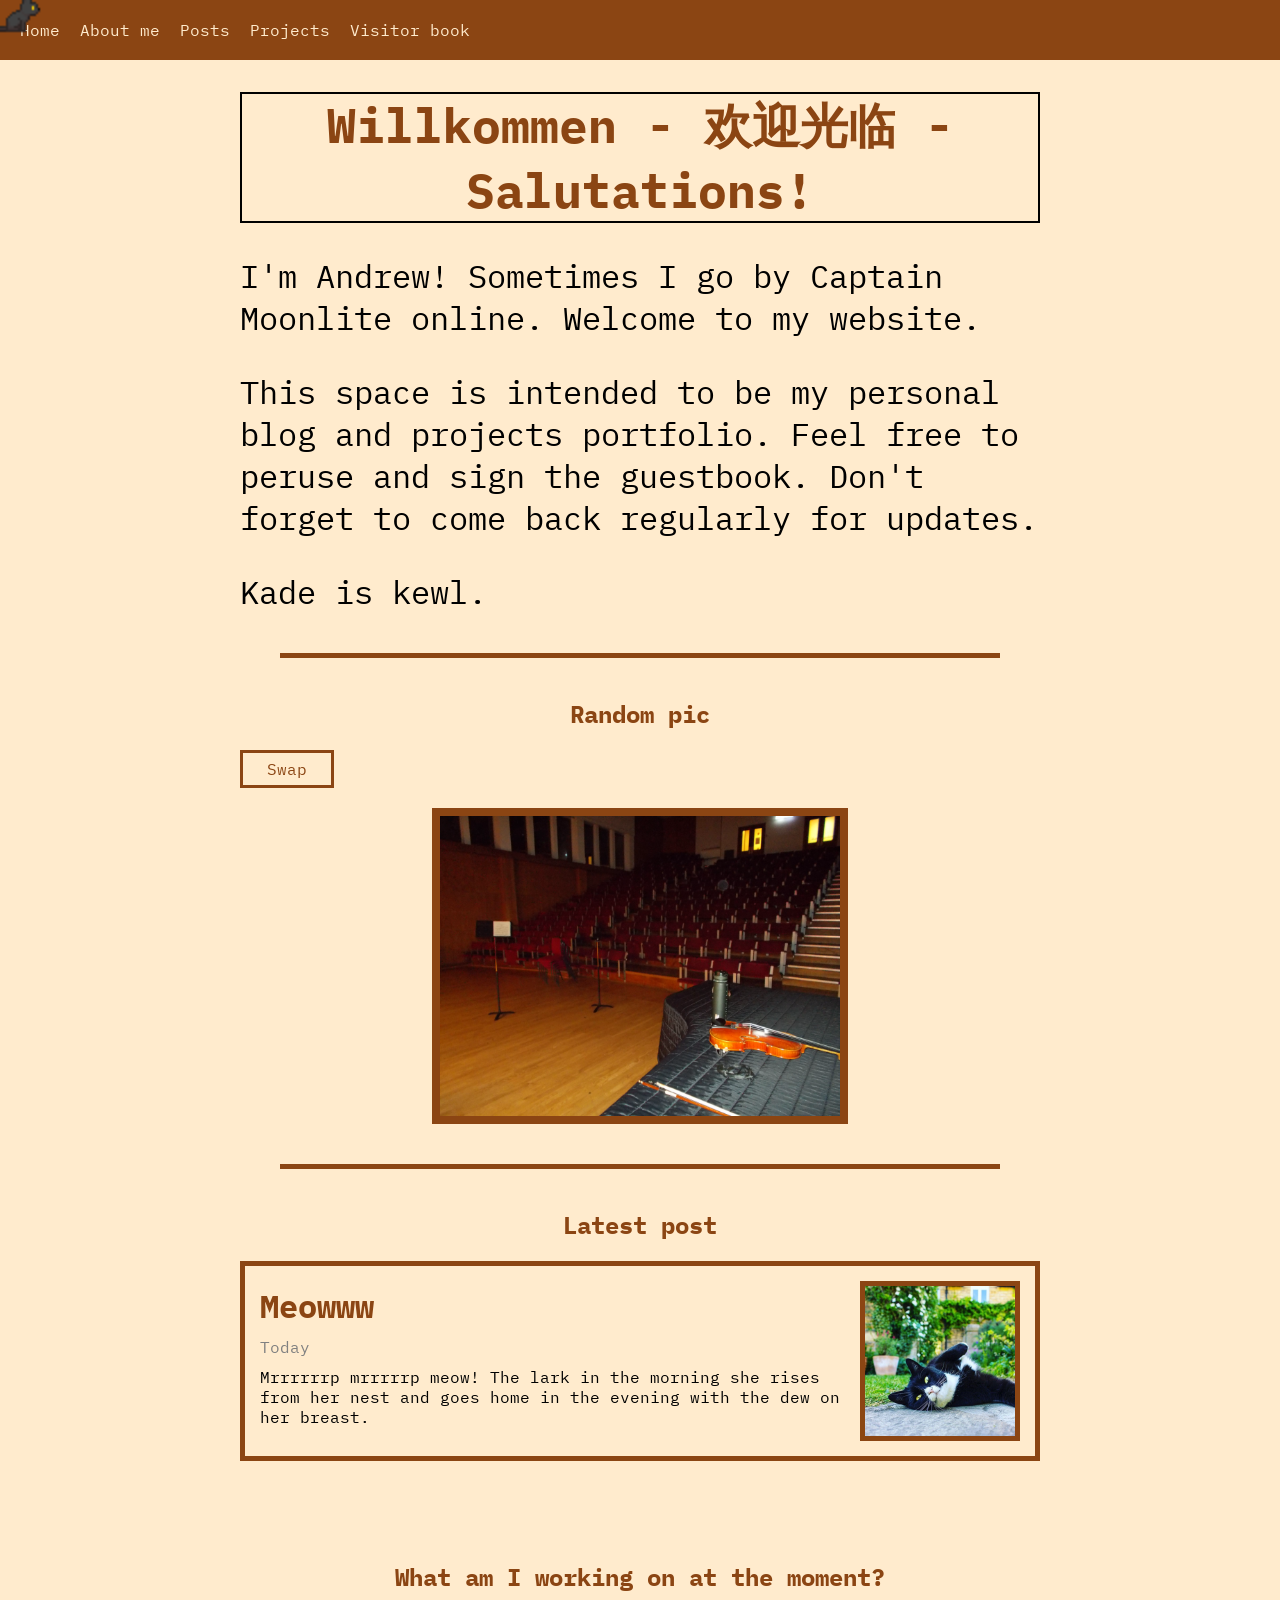
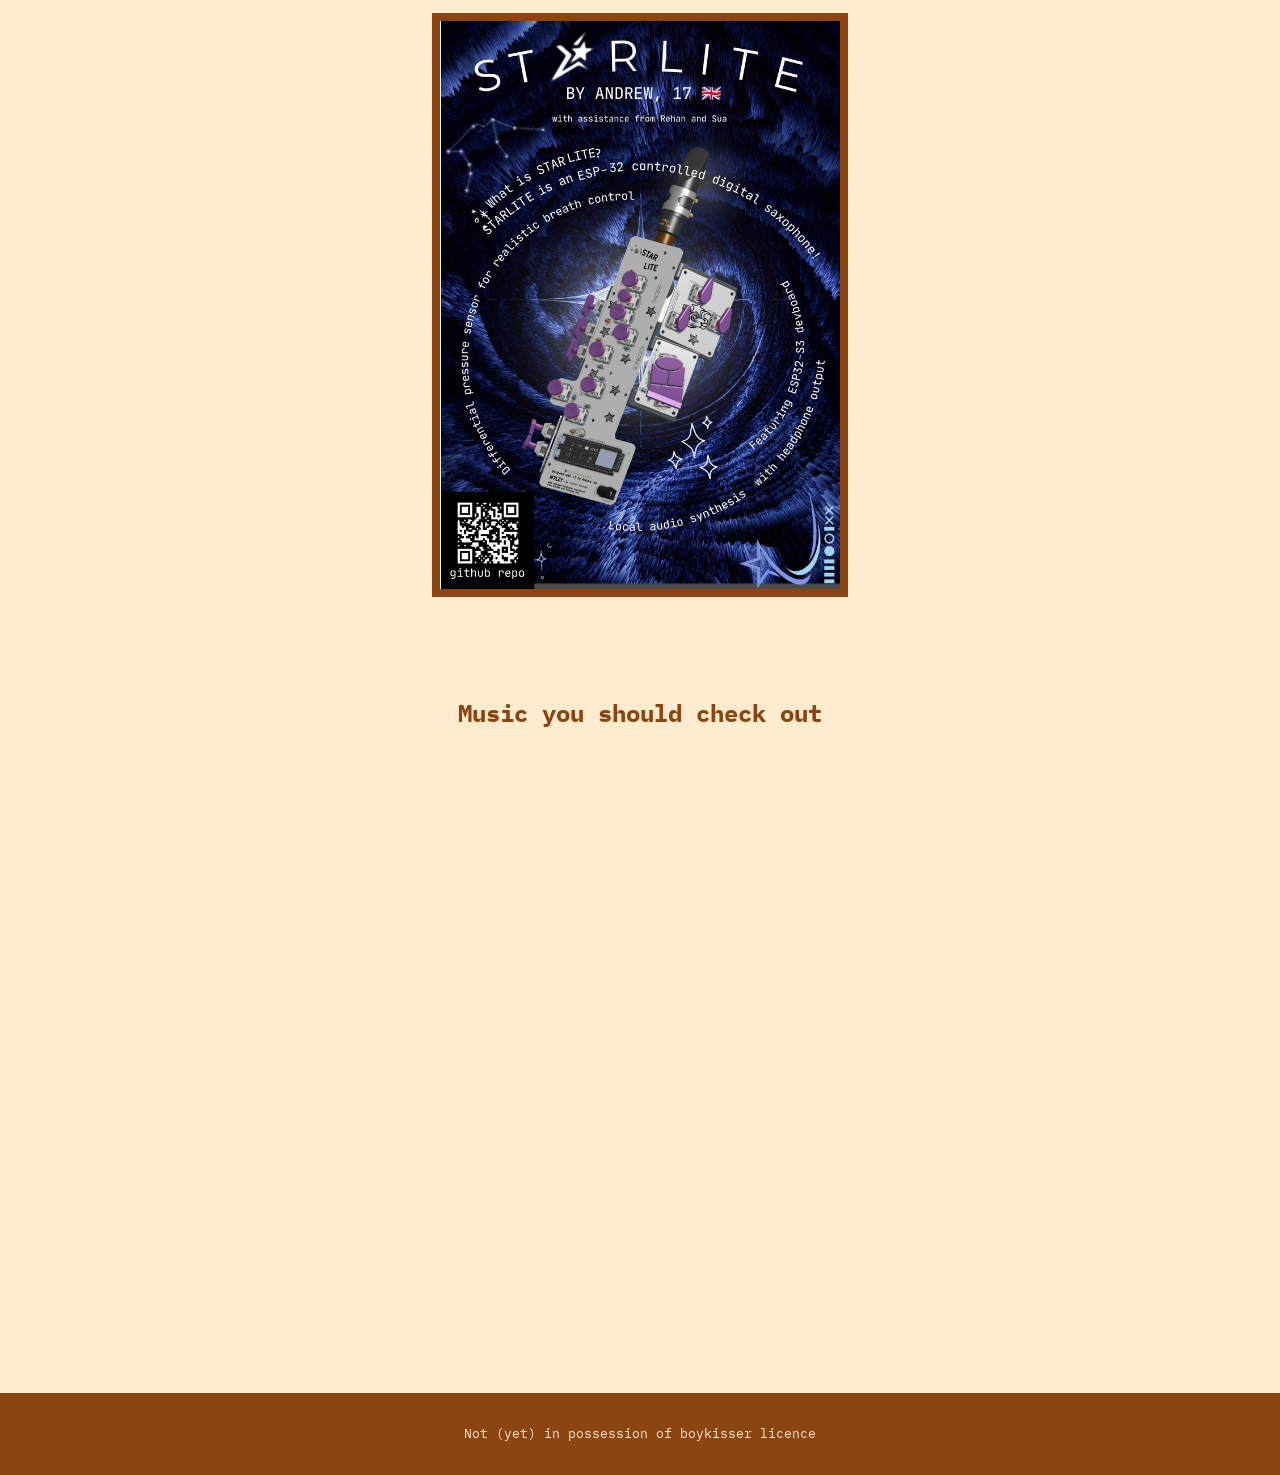
==== commit eeed590a: "implemented social distancing - lads its covid again" ====
--- a/index.html
+++ b/index.html
@@ -4,8 +4,7 @@
 <head>
   <title>CML-blog</title>
   <link rel="stylesheet" href="style.css">
-
-  </head> 
+</head> 
 
 <body>
   <header>
@@ -44,10 +43,10 @@
       <img src="images/thumbnails/miau.png" alt="mrrp">
     </a>
     
-    <h2>What am I working on at the moment?</h2>
+    <h2 class="extra-margin">What am I working on at the moment?</h2>
     <img src="images/starlite_zine.png" class="big_pic">
 
-    <h2>Music you should check out</h2>
+    <h2 class="extra-margin">Music you should check out</h2>
     <iframe data-testid="embed-iframe" style="border-radius:12px" src="https://open.spotify.com/embed/track/08KTQSs3ickNki7FFTb6fY?utm_source=generator&theme=0&si=ThMgI2paSEKgRyddeyBaAw" width="100%" height="152" frameBorder="0" allowfullscreen="" allow="autoplay; clipboard-write; encrypted-media; fullscreen; picture-in-picture" loading="lazy"></iframe>
     <iframe data-testid="embed-iframe" style="border-radius:12px" src="https://open.spotify.com/embed/track/4L9JJmANzaojJeIjfNYqJA?utm_source=generator&theme=0&si=g-Iw7hSBRcuYt2fEe7fiDg" width="100%" height="152" frameBorder="0" allowfullscreen="" allow="autoplay; clipboard-write; encrypted-media; fullscreen; picture-in-picture" loading="lazy"></iframe>
     <iframe data-testid="embed-iframe" style="border-radius:12px" src="https://open.spotify.com/embed/track/3nCutjt9koruIX8363Dvpj?utm_source=generator&theme=0&si=XLEP5j4OSm6X9gjhLWJ27Q" width="100%" height="152" frameBorder="0" allowfullscreen="" allow="autoplay; clipboard-write; encrypted-media; fullscreen; picture-in-picture" loading="lazy"></iframe>
--- a/style.css
+++ b/style.css
@@ -68,7 +68,7 @@
 h2 {
     font-size: 1.5rem;
     font-family: var(--font-heading);
-    
+
     color: var(--colour-highlight);
     text-align: center;
     margin-bottom: 20px;
@@ -94,6 +94,10 @@
 footer p {
     font-size: 0.8rem;
     color: var(--colour-background);
+}
+
+.extra-margin{
+    margin-top: 100px;
 }
 
 .btn {
